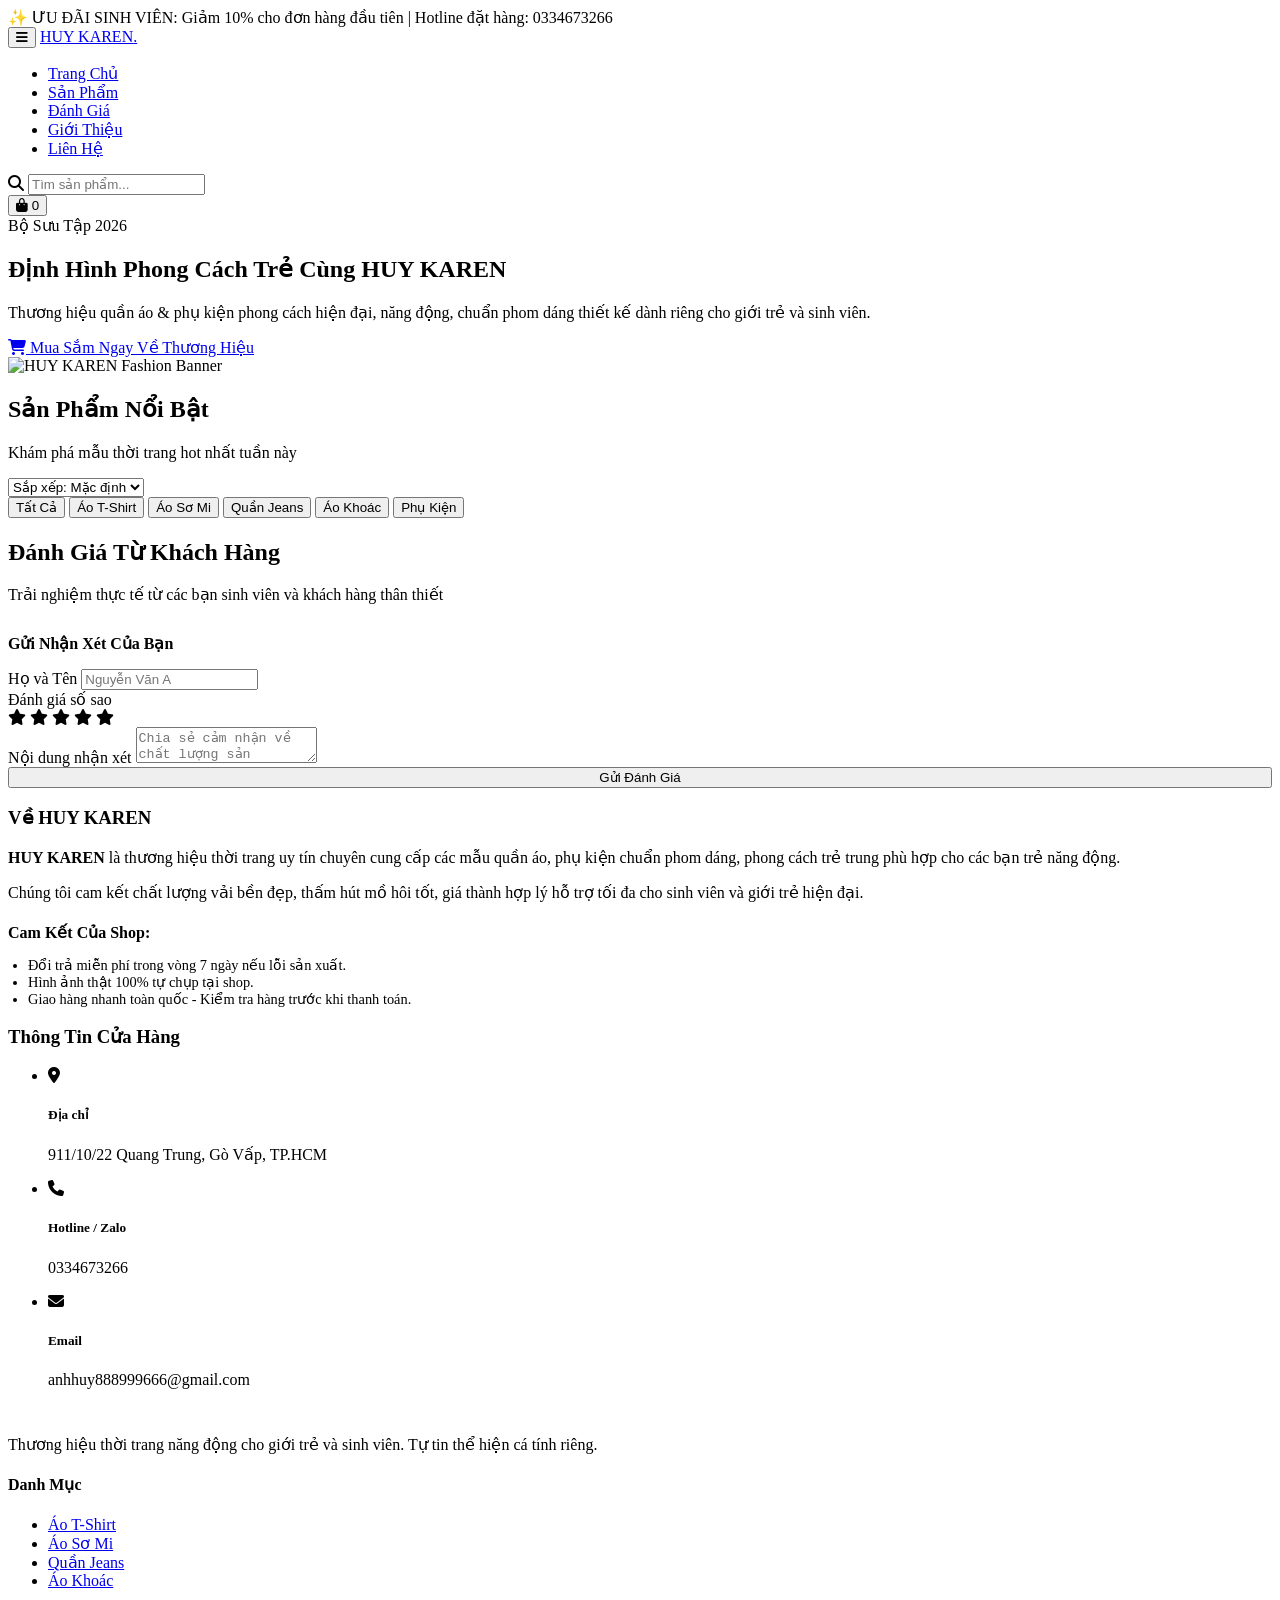
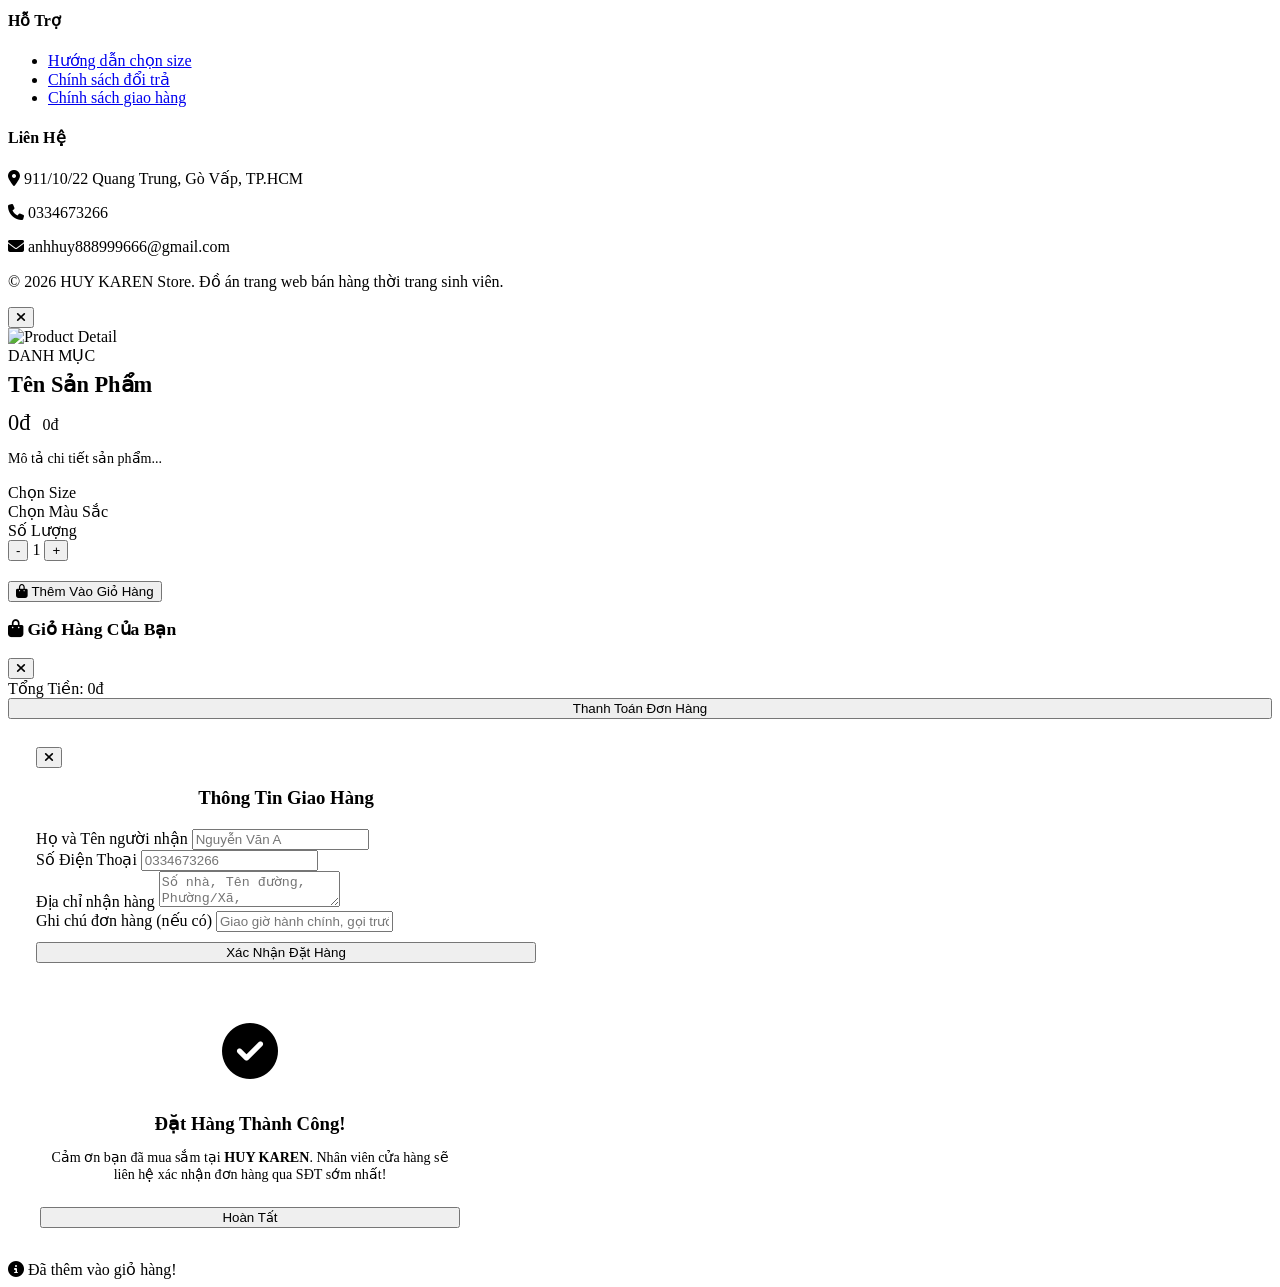
==== index.html @ 34efb500 "Rename banhang.html to index.html" ====
<!DOCTYPE html>
<html lang="vi">
<head>
    <meta charset="UTF-8">
    <meta name="viewport" content="width=device-width, initial-scale=1.0">
    <title>HUY KAREN - Thời Trang Trẻ & Hiện Đại</title>

    <!-- FontAwesome Icons -->
    <link rel="stylesheet" href="https://cdnjs.cloudflare.com/ajax/libs/font-awesome/6.4.0/css/all.min.css">

    <!-- Google Fonts -->
    <link href="https://fonts.googleapis.com/css2?family=Plus+Jakarta+Sans:wght@300;400;500;600;700;800&display=swap" rel="stylesheet">

    <!-- CSS riêng -->
    <link rel="stylesheet" href="BANHANG.CSS">
</head>
<body>

    <!-- TOP ANNOUNCEMENT BAR -->
    <div class="top-bar">
        ✨ ƯU ĐÃI SINH VIÊN: Giảm <span>10%</span> cho đơn hàng đầu tiên | Hotline đặt hàng: <span>0334673266</span>
    </div>

    <!-- MAIN HEADER -->
    <header>
        <div class="container">
            <div class="nav-container">

                <!-- Mobile Menu Icon -->
                <button class="mobile-toggle" onclick="toggleMobileMenu()">
                    <i class="fa-solid fa-bars"></i>
                </button>

                <!-- Brand Logo -->
                <a href="#home" class="logo">
                    HUY KAREN<span>.</span>
                </a>

                <!-- Navigation Links -->
                <ul class="nav-menu" id="navMenu">
                    <li><a href="#home" class="nav-link active" onclick="closeMobileMenu()">Trang Chủ</a></li>
                    <li><a href="#products" class="nav-link" onclick="closeMobileMenu()">Sản Phẩm</a></li>
                    <li><a href="#reviews" class="nav-link" onclick="closeMobileMenu()">Đánh Giá</a></li>
                    <li><a href="#about" class="nav-link" onclick="closeMobileMenu()">Giới Thiệu</a></li>
                    <li><a href="#contact" class="nav-link" onclick="closeMobileMenu()">Liên Hệ</a></li>
                </ul>

                <!-- Action Controls -->
                <div class="nav-actions">
                    <div class="search-box">
                        <i class="fa-solid fa-magnifying-glass"></i>
                        <input type="text" id="searchInput" onkeyup="handleSearch()" placeholder="Tìm sản phẩm...">
                    </div>

                    <button class="cart-btn" onclick="openCartDrawer()">
                        <i class="fa-solid fa-bag-shopping"></i>
                        <span class="cart-badge" id="cartBadge">0</span>
                    </button>
                </div>
            </div>
        </div>
    </header>

    <main>
        <!-- HERO BANNER -->
        <section class="hero" id="home">
            <div class="container">
                <div class="hero-grid">
                    <div>
                        <span class="hero-tag">Bộ Sưu Tập 2026</span>
                        <h1 class="hero-title">Định Hình Phong Cách Trẻ Cùng HUY KAREN</h1>
                        <p class="hero-subtitle">
                            Thương hiệu quần áo & phụ kiện phong cách hiện đại, năng động,
                            chuẩn phom dáng thiết kế dành riêng cho giới trẻ và sinh viên.
                        </p>

                        <div>
                            <a href="#products" class="btn btn-primary">
                                <i class="fa-solid fa-cart-shopping"></i> Mua Sắm Ngay
                            </a>
                            <a href="#about" class="btn btn-secondary">Về Thương Hiệu</a>
                        </div>
                    </div>

                    <div class="hero-img">
                        <img src="https://images.unsplash.com/photo-1483985988355-763728e1935b?q=80&w=800&auto=format&fit=crop" alt="HUY KAREN Fashion Banner">
                    </div>
                </div>
            </div>
        </section>

        <!-- PRODUCT SECTION -->
        <section class="container" id="products">
            <div class="section-header">
                <div class="section-title">
                    <h2>Sản Phẩm Nổi Bật</h2>
                    <p>Khám phá mẫu thời trang hot nhất tuần này</p>
                </div>

                <!-- Sort Filter -->
                <div class="filter-controls">
                    <select class="select-custom" id="sortSelect" onchange="applyFilters()">
                        <option value="default">Sắp xếp: Mặc định</option>
                        <option value="price-asc">Giá: Thấp đến Cao</option>
                        <option value="price-desc">Giá: Cao đến Thấp</option>
                    </select>
                </div>
            </div>

            <!-- Category Pills -->
            <div class="category-pills">
                <button class="pill-btn active" onclick="filterCategory('All', this)">Tất Cả</button>
                <button class="pill-btn" onclick="filterCategory('Áo T-Shirt', this)">Áo T-Shirt</button>
                <button class="pill-btn" onclick="filterCategory('Áo Sơ Mi', this)">Áo Sơ Mi</button>
                <button class="pill-btn" onclick="filterCategory('Quần Jeans', this)">Quần Jeans</button>
                <button class="pill-btn" onclick="filterCategory('Áo Khoác', this)">Áo Khoác</button>
                <button class="pill-btn" onclick="filterCategory('Phụ Kiện', this)">Phụ Kiện</button>
            </div>

            <!-- Product Grid -->
            <div class="product-grid" id="productGrid">
                <!-- JavaScript render sản phẩm tự động -->
            </div>
        </section>

        <!-- REVIEWS SECTION -->
        <section class="container" id="reviews">
            <div class="reviews-section">
                <div class="container">
                    <div class="section-title" style="margin-bottom: 30px;">
                        <h2>Đánh Giá Từ Khách Hàng</h2>
                        <p>Trải nghiệm thực tế từ các bạn sinh viên và khách hàng thân thiết</p>
                    </div>

                    <div class="reviews-grid">
                        <!-- Review List -->
                        <div id="reviewsList">
                            <!-- JavaScript render đánh giá -->
                        </div>

                        <!-- Add Review Form -->
                        <div class="review-form-box">
                            <h4 style="margin-bottom: 16px; font-weight: 800;">Gửi Nhận Xét Của Bạn</h4>

                            <form id="reviewForm" onsubmit="submitReview(event)">
                                <div class="form-group">
                                    <label>Họ và Tên</label>
                                    <input type="text" id="revName" class="form-control" placeholder="Nguyễn Văn A" required>
                                </div>

                                <div class="form-group">
                                    <label>Đánh giá số sao</label>
                                    <div class="star-rating-input" id="starInput">
                                        <i class="fa-solid fa-star active" onclick="setRating(1)"></i>
                                        <i class="fa-solid fa-star active" onclick="setRating(2)"></i>
                                        <i class="fa-solid fa-star active" onclick="setRating(3)"></i>
                                        <i class="fa-solid fa-star active" onclick="setRating(4)"></i>
                                        <i class="fa-solid fa-star active" onclick="setRating(5)"></i>
                                    </div>
                                </div>

                                <div class="form-group">
                                    <label>Nội dung nhận xét</label>
                                    <textarea id="revComment" class="form-control" placeholder="Chia sẻ cảm nhận về chất lượng sản phẩm..." required></textarea>
                                </div>

                                <button type="submit" class="btn btn-primary" style="width: 100%; justify-content: center;">
                                    Gửi Đánh Giá
                                </button>
                            </form>
                        </div>
                    </div>
                </div>
            </div>
        </section>

        <!-- ABOUT & CONTACT SECTION -->
        <section class="container" id="about">
            <div class="info-section">

                <!-- About Us -->
                <div class="about-box">
                    <h3>Về HUY KAREN</h3>
                    <p>
                        <b>HUY KAREN</b> là thương hiệu thời trang uy tín chuyên cung cấp
                        các mẫu quần áo, phụ kiện chuẩn phom dáng, phong cách trẻ trung
                        phù hợp cho các bạn trẻ năng động.
                    </p>
                    <p>
                        Chúng tôi cam kết chất lượng vải bền đẹp, thấm hút mồ hôi tốt,
                        giá thành hợp lý hỗ trợ tối đa cho sinh viên và giới trẻ hiện đại.
                    </p>

                    <div style="margin-top: 20px;">
                        <h4 style="font-weight:700; margin-bottom:8px;">Cam Kết Của Shop:</h4>
                        <ul style="padding-left: 20px; color: var(--text-muted); font-size: 0.9rem;">
                            <li>Đổi trả miễn phí trong vòng 7 ngày nếu lỗi sản xuất.</li>
                            <li>Hình ảnh thật 100% tự chụp tại shop.</li>
                            <li>Giao hàng nhanh toàn quốc - Kiểm tra hàng trước khi thanh toán.</li>
                        </ul>
                    </div>
                </div>

                <!-- Contact Info -->
                <div class="contact-box" id="contact">
                    <h3>Thông Tin Cửa Hàng</h3>
                    <ul class="contact-list">
                        <li class="contact-item">
                            <div class="contact-icon"><i class="fa-solid fa-location-dot"></i></div>
                            <div class="contact-details">
                                <h5>Địa chỉ</h5>
                                <p>911/10/22 Quang Trung, Gò Vấp, TP.HCM</p>
                            </div>
                        </li>

                        <li class="contact-item">
                            <div class="contact-icon"><i class="fa-solid fa-phone"></i></div>
                            <div class="contact-details">
                                <h5>Hotline / Zalo</h5>
                                <p>0334673266</p>
                            </div>
                        </li>

                        <li class="contact-item">
                            <div class="contact-icon"><i class="fa-solid fa-envelope"></i></div>
                            <div class="contact-details">
                                <h5>Email</h5>
                                <p>anhhuy888999666@gmail.com</p>
                            </div>
                        </li>
                    </ul>
                </div>
            </div>
        </section>
    </main>

    <!-- FOOTER -->
    <footer>
        <div class="container">
            <div class="footer-grid">
                <div>
                    <a href="#" class="logo" style="color: #fff;">HUY KAREN<span>.</span></a>
                    <p style="margin-top: 12px;">
                        Thương hiệu thời trang năng động cho giới trẻ và sinh viên.
                        Tự tin thể hiện cá tính riêng.
                    </p>
                </div>

                <div>
                    <h4>Danh Mục</h4>
                    <ul class="footer-links">
                        <li><a href="#products">Áo T-Shirt</a></li>
                        <li><a href="#products">Áo Sơ Mi</a></li>
                        <li><a href="#products">Quần Jeans</a></li>
                        <li><a href="#products">Áo Khoác</a></li>
                    </ul>
                </div>

                <div>
                    <h4>Hỗ Trợ</h4>
                    <ul class="footer-links">
                        <li><a href="#">Hướng dẫn chọn size</a></li>
                        <li><a href="#">Chính sách đổi trả</a></li>
                        <li><a href="#">Chính sách giao hàng</a></li>
                    </ul>
                </div>

                <div>
                    <h4>Liên Hệ</h4>
                    <p><i class="fa-solid fa-location-dot"></i> 911/10/22 Quang Trung, Gò Vấp, TP.HCM</p>
                    <p style="margin-top: 6px;"><i class="fa-solid fa-phone"></i> 0334673266</p>
                    <p style="margin-top: 6px;"><i class="fa-solid fa-envelope"></i> anhhuy888999666@gmail.com</p>
                </div>
            </div>

            <div class="footer-bottom">
                <p>&copy; 2026 HUY KAREN Store. Đồ án trang web bán hàng thời trang sinh viên.</p>
            </div>
        </div>
    </footer>

    <!-- MODALS & DRAWERS -->

    <!-- Modal Xem Chi Tiết Sản Phẩm -->
    <div class="modal-overlay" id="productModal">
        <div class="modal-card">
            <button class="modal-close" onclick="closeProductModal()">
                <i class="fa-solid fa-xmark"></i>
            </button>

            <div class="product-detail-grid">
                <img id="modalImg" src="" alt="Product Detail" class="detail-img">

                <div class="detail-content">
                    <span id="modalCat" class="product-cat">DANH MỤC</span>
                    <h2 id="modalTitle" style="font-size: 1.4rem; font-weight: 800; margin: 6px 0;">Tên Sản Phẩm</h2>
                    <div id="modalRating" class="product-rating"></div>

                    <div style="margin: 12px 0;">
                        <span id="modalPrice" class="price-current" style="font-size: 1.4rem;">0đ</span>
                        <span id="modalOldPrice" class="price-old" style="margin-left: 8px;">0đ</span>
                    </div>

                    <p id="modalDesc" style="font-size: 0.88rem; color: var(--text-muted); margin-bottom: 16px;">
                        Mô tả chi tiết sản phẩm...
                    </p>

                    <!-- Chọn Size -->
                    <div class="option-group">
                        <div class="option-title">Chọn Size</div>
                        <div class="size-selector" id="sizeSelector">
                            <!-- Render kích thước -->
                        </div>
                    </div>

                    <!-- Chọn Màu Sắc -->
                    <div class="option-group">
                        <div class="option-title">Chọn Màu Sắc</div>
                        <div class="color-selector" id="colorSelector">
                            <!-- Render màu sắc -->
                        </div>
                    </div>

                    <!-- Chọn Số Lượng -->
                    <div class="option-group">
                        <div class="option-title">Số Lượng</div>
                        <div class="qty-picker">
                            <button onclick="changeModalQty(-1)">-</button>
                            <span id="modalQty">1</span>
                            <button onclick="changeModalQty(1)">+</button>
                        </div>
                    </div>

                    <button class="btn btn-primary" onclick="addModalToCart()" style="margin-top: 20px; justify-content: center;">
                        <i class="fa-solid fa-bag-shopping"></i> Thêm Vào Giỏ Hàng
                    </button>
                </div>
            </div>
        </div>
    </div>

    <!-- Slide Drawer Giỏ Hàng -->
    <div class="cart-drawer" id="cartDrawer">
        <div class="cart-header">
            <h3 style="font-weight: 800; font-size: 1.1rem;">
                <i class="fa-solid fa-bag-shopping"></i> Giỏ Hàng Của Bạn
            </h3>
            <button class="modal-close" style="position: static;" onclick="closeCartDrawer()">
                <i class="fa-solid fa-xmark"></i>
            </button>
        </div>

        <div class="cart-body" id="cartBody">
            <!-- Render danh sách sản phẩm trong giỏ -->
        </div>

        <div class="cart-footer">
            <div class="cart-total-row">
                <span>Tổng Tiền:</span>
                <span id="cartTotal" style="color: var(--accent);">0đ</span>
            </div>
            <button class="btn btn-primary" style="width: 100%; justify-content: center;" onclick="openCheckoutModal()">
                Thanh Toán Đơn Hàng
            </button>
        </div>
    </div>

    <!-- Modal Form Thanh Toán -->
    <div class="modal-overlay" id="checkoutModal">
        <div class="modal-card" style="max-width: 500px; padding: 28px;">
            <button class="modal-close" onclick="closeCheckoutModal()">
                <i class="fa-solid fa-xmark"></i>
            </button>

            <h3 style="font-weight: 800; margin-bottom: 20px; text-align: center;">Thông Tin Giao Hàng</h3>

            <form onsubmit="processCheckout(event)">
                <div class="form-group">
                    <label>Họ và Tên người nhận</label>
                    <input type="text" class="form-control" required placeholder="Nguyễn Văn A">
                </div>

                <div class="form-group">
                    <label>Số Điện Thoại</label>
                    <input type="tel" class="form-control" required placeholder="0334673266">
                </div>

                <div class="form-group">
                    <label>Địa chỉ nhận hàng</label>
                    <textarea class="form-control" required placeholder="Số nhà, Tên đường, Phường/Xã, Quận/Huyện..."></textarea>
                </div>

                <div class="form-group">
                    <label>Ghi chú đơn hàng (nếu có)</label>
                    <input type="text" class="form-control" placeholder="Giao giờ hành chính, gọi trước khi giao...">
                </div>

                <button type="submit" class="btn btn-primary" style="width: 100%; justify-content: center; margin-top: 10px;">
                    Xác Nhận Đặt Hàng
                </button>
            </form>
        </div>
    </div>

    <!-- Modal Thông Báo Đặt Hàng Thành Công -->
    <div class="modal-overlay" id="successModal">
        <div class="modal-card" style="max-width: 420px; padding: 32px; text-align: center;">
            <i class="fa-solid fa-circle-check" style="font-size: 3.5rem; color: var(--success); margin-bottom: 16px;"></i>
            <h3 style="font-weight: 800; margin-bottom: 8px;">Đặt Hàng Thành Công!</h3>
            <p style="font-size: 0.88rem; color: var(--text-muted); margin-bottom: 24px;">
                Cảm ơn bạn đã mua sắm tại <b>HUY KAREN</b>. Nhân viên cửa hàng sẽ liên hệ xác nhận đơn hàng qua SĐT sớm nhất!
            </p>
            <button class="btn btn-primary" style="justify-content: center; width: 100%;" onclick="closeSuccessModal()">
                Hoàn Tất
            </button>
        </div>
    </div>

    <!-- Custom Toast Message -->
    <div class="toast-msg" id="toastMsg">
        <i class="fa-solid fa-circle-info"></i>
        <span id="toastText">Đã thêm vào giỏ hàng!</span>
    </div>

    <!-- JavaScript riêng -->
    <script src="BANHANG.JS" defer></script>

</body>
</html>
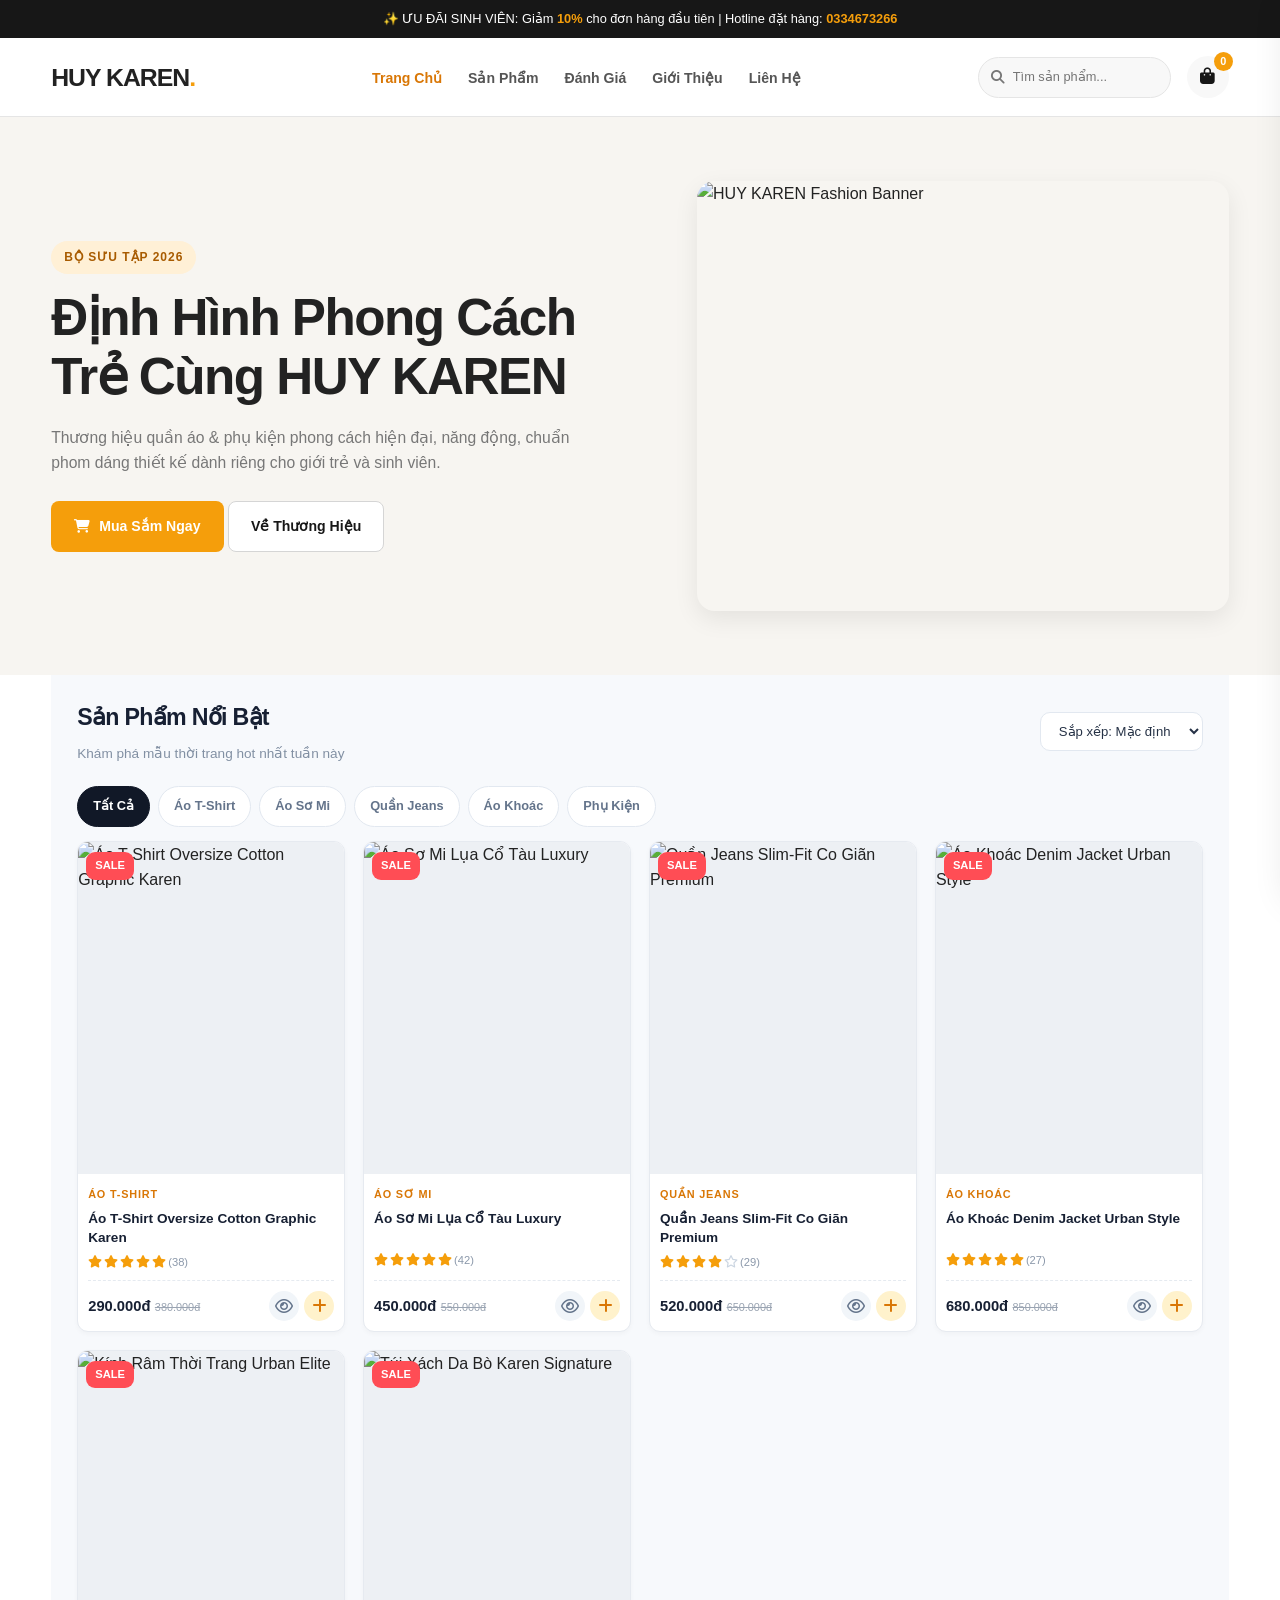
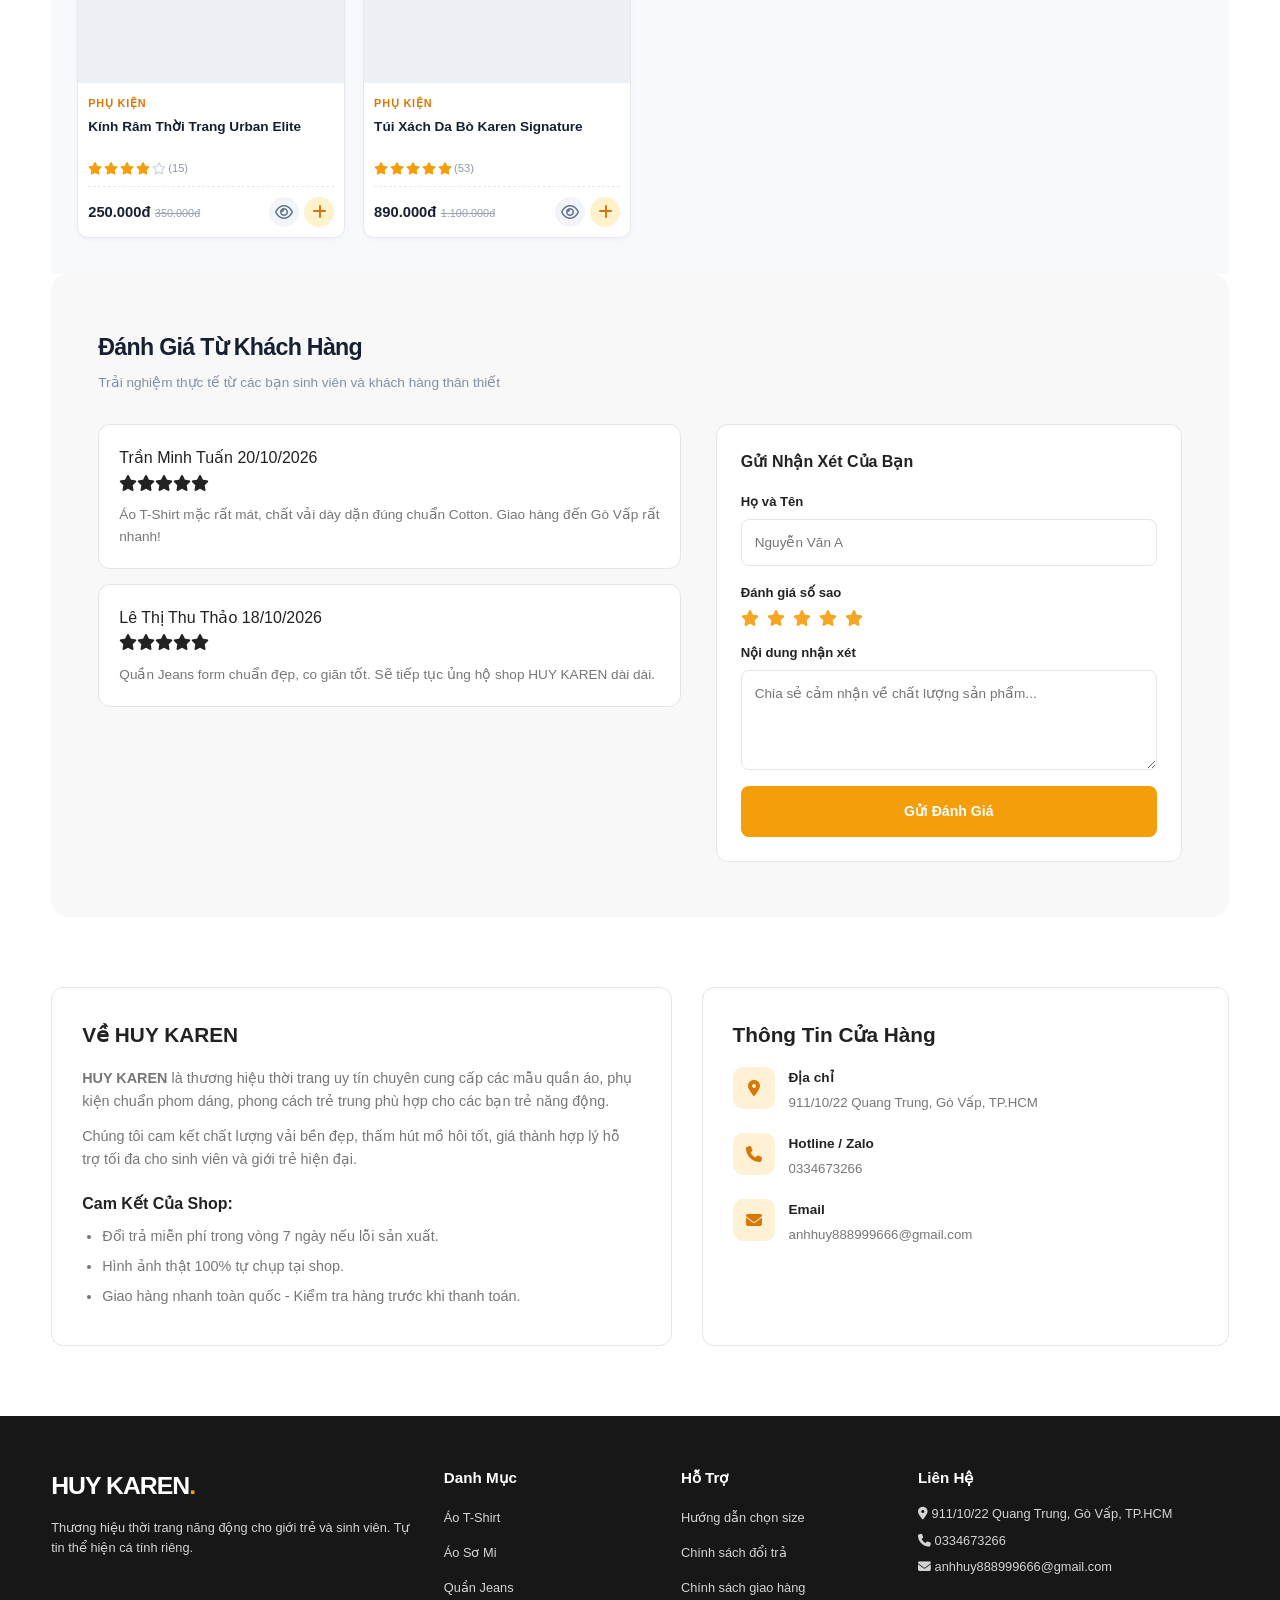
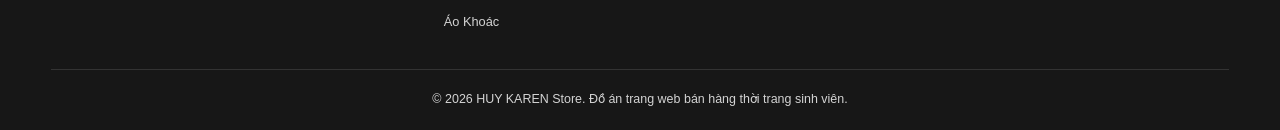
==== commit 5bd0540c: "Update print statement from 'Hello' to 'Goodbye'" ====
--- a/index.html
+++ b/index.html
@@ -12,7 +12,7 @@
     <link href="https://fonts.googleapis.com/css2?family=Plus+Jakarta+Sans:wght@300;400;500;600;700;800&display=swap" rel="stylesheet">
 
     <!-- CSS riêng -->
-    <link rel="stylesheet" href="BANHANG.CSS">
+    <link rel="stylesheet" href="banhang.css">
 </head>
 <body>
 
@@ -423,7 +423,7 @@
     </div>
 
     <!-- JavaScript riêng -->
-    <script src="BANHANG.JS" defer></script>
+    <script src="banhang.js" defer></script>
 
 </body>
 </html>
--- a/banhang.css
+++ b/banhang.css
@@ -0,0 +1,1398 @@
+:root {
+    --primary: #171717;
+    --accent: #f59e0b;
+    --accent-dark: #d97706;
+    --text-main: #222222;
+    --text-muted: #777777;
+    --bg-light: #f8f8f8;
+    --white: #ffffff;
+    --border: #e5e5e5;
+    --success: #16a34a;
+    --shadow: 0 8px 24px rgba(0, 0, 0, 0.08);
+    --radius: 12px;
+}
+
+* {
+    margin: 0;
+    padding: 0;
+    box-sizing: border-box;
+}
+
+html {
+    scroll-behavior: smooth;
+    scroll-padding-top: 100px;
+}
+
+body {
+    font-family: "Plus Jakarta Sans", sans-serif;
+    color: var(--text-main);
+    background: var(--white);
+    line-height: 1.6;
+}
+
+button,
+input,
+select,
+textarea {
+    font: inherit;
+}
+
+button {
+    cursor: pointer;
+}
+
+a {
+    color: inherit;
+    text-decoration: none;
+}
+
+img {
+    display: block;
+    max-width: 100%;
+}
+
+.container {
+    width: min(1200px, 92%);
+    margin: 0 auto;
+}
+
+/* TOP BAR */
+.top-bar {
+    padding: 9px 15px;
+    background: var(--primary);
+    color: var(--white);
+    text-align: center;
+    font-size: 0.8rem;
+}
+
+.top-bar span {
+    color: var(--accent);
+    font-weight: 800;
+}
+
+/* HEADER */
+header {
+    position: sticky;
+    top: 0;
+    z-index: 100;
+    background: var(--white);
+    border-bottom: 1px solid var(--border);
+}
+
+.nav-container {
+    min-height: 78px;
+    display: flex;
+    align-items: center;
+    justify-content: space-between;
+    gap: 24px;
+}
+
+.logo {
+    flex-shrink: 0;
+    font-size: 1.55rem;
+    font-weight: 800;
+    letter-spacing: -1px;
+}
+
+.logo span {
+    color: var(--accent);
+}
+
+.nav-menu {
+    display: flex;
+    align-items: center;
+    gap: 26px;
+    list-style: none;
+}
+
+.nav-link {
+    color: #555;
+    font-size: 0.88rem;
+    font-weight: 600;
+    transition: color 0.2s;
+}
+
+.nav-link:hover,
+.nav-link.active {
+    color: var(--accent-dark);
+}
+
+.nav-actions {
+    display: flex;
+    align-items: center;
+    gap: 16px;
+}
+
+.search-box {
+    display: flex;
+    align-items: center;
+    gap: 8px;
+    padding: 9px 12px;
+    background: var(--bg-light);
+    border: 1px solid var(--border);
+    border-radius: 30px;
+}
+
+.search-box i {
+    color: var(--text-muted);
+    font-size: 0.85rem;
+}
+
+.search-box input {
+    width: 145px;
+    border: 0;
+    outline: 0;
+    background: transparent;
+    font-size: 0.8rem;
+}
+
+.cart-btn {
+    position: relative;
+    width: 42px;
+    height: 42px;
+    border: 0;
+    border-radius: 50%;
+    background: var(--bg-light);
+    color: var(--primary);
+    font-size: 1.05rem;
+}
+
+.cart-badge {
+    position: absolute;
+    top: -4px;
+    right: -4px;
+    display: grid;
+    place-items: center;
+    min-width: 19px;
+    height: 19px;
+    padding: 0 4px;
+    border-radius: 20px;
+    background: var(--accent);
+    color: var(--white);
+    font-size: 0.68rem;
+    font-weight: 800;
+}
+
+.mobile-toggle {
+    display: none;
+    border: 0;
+    background: transparent;
+    font-size: 1.3rem;
+}
+
+/* BUTTONS */
+.btn {
+    display: inline-flex;
+    align-items: center;
+    gap: 9px;
+    padding: 13px 22px;
+    border: 1px solid transparent;
+    border-radius: 8px;
+    font-size: 0.88rem;
+    font-weight: 700;
+    transition: 0.2s ease;
+}
+
+.btn-primary {
+    background: var(--accent);
+    color: var(--white);
+}
+
+.btn-primary:hover {
+    background: var(--accent-dark);
+    transform: translateY(-2px);
+}
+
+.btn-secondary {
+    border-color: #d5d5d5;
+    background: var(--white);
+    color: var(--primary);
+}
+
+.btn-secondary:hover {
+    border-color: var(--primary);
+}
+
+/* HERO */
+.hero {
+    padding: 64px 0;
+    background: #f7f5f1;
+}
+
+.hero-grid {
+    display: grid;
+    grid-template-columns: 1fr 0.9fr;
+    align-items: center;
+    gap: 55px;
+}
+
+.hero-tag {
+    display: inline-block;
+    margin-bottom: 15px;
+    padding: 7px 13px;
+    border-radius: 30px;
+    background: #fff0d6;
+    color: #a85b00;
+    font-size: 0.75rem;
+    font-weight: 800;
+    text-transform: uppercase;
+    letter-spacing: 1px;
+}
+
+.hero-title {
+    max-width: 650px;
+    margin-bottom: 18px;
+    font-size: clamp(2.2rem, 4vw, 3.7rem);
+    font-weight: 800;
+    line-height: 1.15;
+    letter-spacing: -1.5px;
+}
+
+.hero-subtitle {
+    max-width: 550px;
+    margin-bottom: 26px;
+    color: var(--text-muted);
+    font-size: 0.98rem;
+}
+
+.hero-img {
+    overflow: hidden;
+    border-radius: 18px;
+    box-shadow: var(--shadow);
+}
+
+.hero-img img {
+    width: 100%;
+    height: 430px;
+    object-fit: cover;
+}
+
+/* SECTION HEADING */
+#products {
+    padding-top: 70px;
+    padding-bottom: 70px;
+}
+
+.section-header {
+    display: flex;
+    align-items: end;
+    justify-content: space-between;
+    gap: 20px;
+    margin-bottom: 26px;
+}
+
+.section-title h2 {
+    margin-bottom: 6px;
+    font-size: clamp(1.6rem, 3vw, 2rem);
+    font-weight: 800;
+    letter-spacing: -0.7px;
+}
+
+.section-title p {
+    color: var(--text-muted);
+    font-size: 0.9rem;
+}
+
+.select-custom {
+    padding: 11px 14px;
+    border: 1px solid var(--border);
+    border-radius: 8px;
+    outline: 0;
+    background: var(--white);
+    color: var(--text-main);
+    font-size: 0.82rem;
+}
+
+/* CATEGORY FILTERS */
+.category-pills {
+    display: flex;
+    flex-wrap: wrap;
+    gap: 10px;
+    margin-bottom: 28px;
+}
+
+.pill-btn {
+    padding: 9px 17px;
+    border: 1px solid var(--border);
+    border-radius: 30px;
+    background: var(--white);
+    color: #555;
+    font-size: 0.82rem;
+    font-weight: 600;
+    transition: 0.2s;
+}
+
+.pill-btn:hover,
+.pill-btn.active {
+    border-color: var(--primary);
+    background: var(--primary);
+    color: var(--white);
+}
+
+/* PRODUCT GRID */
+.product-grid {
+    display: grid;
+    grid-template-columns: repeat(auto-fill, minmax(240px, 1fr));
+    gap: 24px;
+}
+
+.product-card {
+    overflow: hidden;
+    border: 1px solid #eeeeee;
+    border-radius: var(--radius);
+    background: var(--white);
+    transition: transform 0.25s, box-shadow 0.25s;
+}
+
+.product-card:hover {
+    transform: translateY(-5px);
+    box-shadow: var(--shadow);
+}
+
+.product-image {
+    position: relative;
+    overflow: hidden;
+    background: var(--bg-light);
+}
+
+.product-image img {
+    width: 100%;
+    height: 285px;
+    object-fit: cover;
+    transition: transform 0.35s;
+}
+
+.product-card:hover .product-image img {
+    transform: scale(1.04);
+}
+
+.product-badge {
+    position: absolute;
+    top: 12px;
+    left: 12px;
+    padding: 5px 9px;
+    border-radius: 5px;
+    background: var(--accent);
+    color: var(--white);
+    font-size: 0.68rem;
+    font-weight: 800;
+}
+
+.product-info {
+    padding: 17px;
+}
+
+.product-cat {
+    color: var(--text-muted);
+    font-size: 0.7rem;
+    font-weight: 700;
+    text-transform: uppercase;
+    letter-spacing: 0.8px;
+}
+
+.product-name {
+    margin: 6px 0;
+    font-size: 0.95rem;
+    font-weight: 700;
+}
+
+.product-rating {
+    display: flex;
+    align-items: center;
+    gap: 5px;
+    color: #f5a623;
+    font-size: 0.78rem;
+}
+
+.product-rating span {
+    color: var(--text-muted);
+}
+
+.product-price {
+    display: flex;
+    align-items: center;
+    gap: 9px;
+    margin: 10px 0 14px;
+}
+
+.price-current {
+    color: var(--accent-dark);
+    font-size: 1rem;
+    font-weight: 800;
+}
+
+.price-old {
+    color: #999;
+    font-size: 0.78rem;
+    text-decoration: line-through;
+}
+
+.product-actions {
+    display: flex;
+    gap: 8px;
+}
+
+.product-actions button {
+    flex: 1;
+    padding: 10px;
+    border: 1px solid var(--primary);
+    border-radius: 7px;
+    background: var(--primary);
+    color: var(--white);
+    font-size: 0.78rem;
+    font-weight: 700;
+}
+
+.product-actions button:hover {
+    background: var(--accent-dark);
+    border-color: var(--accent-dark);
+}
+
+.product-actions .btn-detail {
+    background: var(--white);
+    color: var(--primary);
+}
+
+.product-actions .btn-detail:hover {
+    background: var(--bg-light);
+}
+
+/* REVIEWS */
+#reviews {
+    padding-bottom: 70px;
+}
+
+.reviews-section {
+    padding: 55px 0;
+    border-radius: 18px;
+    background: var(--bg-light);
+}
+
+.reviews-grid {
+    display: grid;
+    grid-template-columns: 1fr 0.8fr;
+    align-items: start;
+    gap: 35px;
+}
+
+#reviewsList {
+    display: grid;
+    gap: 15px;
+}
+
+.review-card {
+    padding: 20px;
+    border: 1px solid var(--border);
+    border-radius: var(--radius);
+    background: var(--white);
+}
+
+.review-card h4 {
+    margin-bottom: 5px;
+    font-size: 0.9rem;
+}
+
+.review-card p {
+    margin-top: 8px;
+    color: var(--text-muted);
+    font-size: 0.85rem;
+}
+
+.review-form-box {
+    padding: 24px;
+    border: 1px solid var(--border);
+    border-radius: var(--radius);
+    background: var(--white);
+}
+
+.star-rating-input {
+    display: flex;
+    gap: 8px;
+    color: #d5d5d5;
+    cursor: pointer;
+}
+
+.star-rating-input .active {
+    color: #f5a623;
+}
+
+/* FORMS */
+.form-group {
+    display: grid;
+    gap: 7px;
+    margin-bottom: 16px;
+}
+
+.form-group label {
+    font-size: 0.82rem;
+    font-weight: 700;
+}
+
+.form-control {
+    width: 100%;
+    padding: 12px 13px;
+    border: 1px solid var(--border);
+    border-radius: 8px;
+    outline: 0;
+    background: var(--white);
+    color: var(--text-main);
+    font-size: 0.85rem;
+}
+
+.form-control:focus {
+    border-color: var(--accent);
+    box-shadow: 0 0 0 3px rgba(245, 158, 11, 0.12);
+}
+
+textarea.form-control {
+    min-height: 100px;
+    resize: vertical;
+}
+
+/* ABOUT AND CONTACT */
+#about {
+    padding-bottom: 70px;
+}
+
+.info-section {
+    display: grid;
+    grid-template-columns: 1fr 0.85fr;
+    gap: 30px;
+}
+
+.about-box,
+.contact-box {
+    padding: 30px;
+    border: 1px solid var(--border);
+    border-radius: var(--radius);
+}
+
+.about-box h3,
+.contact-box h3 {
+    margin-bottom: 16px;
+    font-size: 1.3rem;
+    font-weight: 800;
+}
+
+.about-box p {
+    margin-bottom: 12px;
+    color: var(--text-muted);
+    font-size: 0.9rem;
+}
+
+.about-box li {
+    margin-bottom: 7px;
+}
+
+.contact-list {
+    display: grid;
+    gap: 20px;
+    list-style: none;
+}
+
+.contact-item {
+    display: flex;
+    align-items: flex-start;
+    gap: 14px;
+}
+
+.contact-icon {
+    display: grid;
+    place-items: center;
+    flex-shrink: 0;
+    width: 42px;
+    height: 42px;
+    border-radius: 10px;
+    background: #fff1d6;
+    color: var(--accent-dark);
+}
+
+.contact-details h5 {
+    margin-bottom: 3px;
+    font-size: 0.85rem;
+}
+
+.contact-details p {
+    color: var(--text-muted);
+    font-size: 0.83rem;
+    overflow-wrap: anywhere;
+}
+
+/* FOOTER */
+footer {
+    padding: 50px 0 20px;
+    background: var(--primary);
+    color: #d4d4d4;
+}
+
+.footer-grid {
+    display: grid;
+    grid-template-columns: 1.4fr 0.8fr 0.8fr 1.2fr;
+    gap: 30px;
+    padding-bottom: 35px;
+}
+
+.footer-grid h4 {
+    margin-bottom: 14px;
+    color: var(--white);
+    font-size: 0.95rem;
+}
+
+.footer-grid p {
+    font-size: 0.8rem;
+}
+
+.footer-links {
+    display: grid;
+    gap: 9px;
+    list-style: none;
+}
+
+.footer-links a {
+    color: #d4d4d4;
+    font-size: 0.8rem;
+}
+
+.footer-links a:hover {
+    color: var(--accent);
+}
+
+.footer-bottom {
+    padding-top: 20px;
+    border-top: 1px solid #333;
+    text-align: center;
+    font-size: 0.78rem;
+}
+
+/* MODAL */
+.modal-overlay {
+    position: fixed;
+    inset: 0;
+    z-index: 300;
+    display: none;
+    align-items: center;
+    justify-content: center;
+    padding: 20px;
+    background: rgba(0, 0, 0, 0.55);
+}
+
+.modal-overlay.active {
+    display: flex;
+}
+
+.modal-card {
+    position: relative;
+    width: min(900px, 100%);
+    max-height: 90vh;
+    overflow-y: auto;
+    padding: 30px;
+    border-radius: 16px;
+    background: var(--white);
+    box-shadow: var(--shadow);
+}
+
+.modal-close {
+    position: absolute;
+    top: 14px;
+    right: 14px;
+    z-index: 2;
+    display: grid;
+    place-items: center;
+    width: 36px;
+    height: 36px;
+    border: 0;
+    border-radius: 50%;
+    background: #f1f1f1;
+    color: var(--primary);
+    font-size: 1rem;
+}
+
+.modal-close:hover {
+    background: #e5e5e5;
+}
+
+.product-detail-grid {
+    display: grid;
+    grid-template-columns: 1fr 1fr;
+    gap: 30px;
+}
+
+.detail-img {
+    width: 100%;
+    height: 450px;
+    border-radius: 12px;
+    object-fit: cover;
+    background: var(--bg-light);
+}
+
+.detail-content {
+    padding: 10px 0;
+}
+
+.option-group {
+    margin-top: 18px;
+}
+
+.option-title {
+    margin-bottom: 9px;
+    font-size: 0.82rem;
+    font-weight: 800;
+}
+
+.size-selector,
+.color-selector {
+    display: flex;
+    flex-wrap: wrap;
+    gap: 8px;
+}
+
+.size-option,
+.color-option {
+    min-width: 38px;
+    min-height: 36px;
+    padding: 7px 12px;
+    border: 1px solid var(--border);
+    border-radius: 6px;
+    background: var(--white);
+    font-size: 0.8rem;
+}
+
+.size-option.active,
+.color-option.active {
+    border-color: var(--primary);
+    background: var(--primary);
+    color: var(--white);
+}
+
+.qty-picker {
+    display: inline-flex;
+    align-items: center;
+    gap: 18px;
+    padding: 5px 10px;
+    border: 1px solid var(--border);
+    border-radius: 7px;
+}
+
+.qty-picker button {
+    width: 25px;
+    border: 0;
+    background: transparent;
+    font-size: 1.1rem;
+}
+
+/* CART DRAWER */
+.cart-drawer {
+    position: fixed;
+    top: 0;
+    right: -440px;
+    z-index: 400;
+    display: flex;
+    flex-direction: column;
+    width: min(420px, 100%);
+    height: 100vh;
+    background: var(--white);
+    box-shadow: -10px 0 35px rgba(0, 0, 0, 0.12);
+    transition: right 0.3s ease;
+}
+
+.cart-drawer.active {
+    right: 0;
+}
+
+.cart-header {
+    display: flex;
+    align-items: center;
+    justify-content: space-between;
+    padding: 22px;
+    border-bottom: 1px solid var(--border);
+}
+
+.cart-body {
+    flex: 1;
+    overflow-y: auto;
+    padding: 20px;
+}
+
+.cart-item {
+    display: grid;
+    grid-template-columns: 75px 1fr;
+    gap: 14px;
+    padding: 15px 0;
+    border-bottom: 1px solid var(--border);
+}
+
+.cart-item img {
+    width: 75px;
+    height: 90px;
+    border-radius: 8px;
+    object-fit: cover;
+}
+
+.cart-item h4 {
+    margin-bottom: 5px;
+    font-size: 0.85rem;
+}
+
+.cart-item p {
+    color: var(--text-muted);
+    font-size: 0.78rem;
+}
+
+.cart-item-controls {
+    display: flex;
+    align-items: center;
+    gap: 10px;
+    margin-top: 8px;
+}
+
+.cart-item-controls button {
+    width: 25px;
+    height: 25px;
+    border: 1px solid var(--border);
+    border-radius: 5px;
+    background: var(--white);
+}
+
+.cart-remove {
+    margin-left: auto;
+    color: #dc2626;
+}
+
+.cart-footer {
+    padding: 22px;
+    border-top: 1px solid var(--border);
+}
+
+.cart-total-row {
+    display: flex;
+    justify-content: space-between;
+    margin-bottom: 16px;
+    font-weight: 800;
+}
+
+/* TOAST */
+.toast-msg {
+    position: fixed;
+    right: 24px;
+    bottom: 24px;
+    z-index: 500;
+    display: flex;
+    align-items: center;
+    gap: 10px;
+    max-width: calc(100% - 32px);
+    padding: 14px 18px;
+    border-radius: 9px;
+    background: var(--primary);
+    color: var(--white);
+    box-shadow: var(--shadow);
+    opacity: 0;
+    pointer-events: none;
+    transform: translateY(15px);
+    transition: 0.25s;
+}
+
+.toast-msg.show {
+    opacity: 1;
+    transform: translateY(0);
+}
+
+.toast-msg i {
+    color: var(--accent);
+}
+
+/* RESPONSIVE */
+@media (max-width: 992px) {
+    .nav-menu {
+        gap: 14px;
+    }
+
+    .search-box input {
+        width: 105px;
+    }
+
+    .hero-grid {
+        gap: 30px;
+    }
+
+    .hero-img img {
+        height: 360px;
+    }
+
+    .footer-grid {
+        grid-template-columns: repeat(2, 1fr);
+    }
+
+    .reviews-grid,
+    .info-section {
+        grid-template-columns: 1fr;
+    }
+}
+
+@media (max-width: 768px) {
+    .nav-container {
+        min-height: 68px;
+        gap: 12px;
+    }
+
+    .mobile-toggle {
+        display: block;
+    }
+
+    .logo {
+        font-size: 1.25rem;
+    }
+
+    .nav-menu {
+        position: absolute;
+        top: 100%;
+        left: 0;
+        right: 0;
+        display: none;
+        flex-direction: column;
+        align-items: stretch;
+        gap: 0;
+        padding: 10px 4%;
+        border-bottom: 1px solid var(--border);
+        background: var(--white);
+    }
+
+    .nav-menu.active {
+        display: flex;
+    }
+
+    .nav-menu li {
+        padding: 12px 0;
+        border-bottom: 1px solid #f1f1f1;
+    }
+
+    .nav-actions {
+        gap: 8px;
+    }
+
+    .search-box {
+        padding: 9px;
+    }
+
+    .search-box input {
+        width: 80px;
+    }
+
+    .hero {
+        padding: 42px 0;
+    }
+
+    .hero-grid {
+        grid-template-columns: 1fr;
+    }
+
+    .hero-title {
+        font-size: 2.2rem;
+    }
+
+    .hero-img img {
+        height: 300px;
+    }
+
+    .section-header {
+        align-items: flex-start;
+        flex-direction: column;
+    }
+
+    .product-grid {
+        grid-template-columns: repeat(2, minmax(0, 1fr));
+        gap: 14px;
+    }
+
+    .product-image img {
+        height: 220px;
+    }
+
+    .product-info {
+        padding: 12px;
+    }
+
+    .product-name {
+        font-size: 0.85rem;
+    }
+
+    .product-actions {
+        flex-direction: column;
+    }
+
+    .reviews-section {
+        padding: 35px 0;
+    }
+
+    .product-detail-grid {
+        grid-template-columns: 1fr;
+    }
+
+    .detail-img {
+        height: 300px;
+    }
+
+    .modal-card {
+        padding: 22px;
+    }
+}
+
+@media (max-width: 480px) {
+    .top-bar {
+        font-size: 0.68rem;
+    }
+
+    .logo {
+        font-size: 1.05rem;
+    }
+
+    .search-box input {
+        width: 65px;
+        font-size: 0.72rem;
+    }
+
+    .hero-title {
+        font-size: 1.9rem;
+    }
+
+    .hero-subtitle {
+        font-size: 0.88rem;
+    }
+
+    .hero-img img {
+        height: 250px;
+    }
+
+    .product-grid {
+        grid-template-columns: 1fr 1fr;
+        gap: 10px;
+    }
+
+    .product-image img {
+        height: 175px;
+    }
+
+    .product-info {
+        padding: 10px;
+    }
+
+    .price-current {
+        font-size: 0.88rem;
+    }
+
+    .footer-grid {
+        grid-template-columns: 1fr;
+    }
+
+    .about-box,
+    .contact-box {
+        padding: 22px;
+    }
+}
+/* Căn chỉnh ảnh sản phẩm */
+.product-img-wrapper {
+    position: relative;
+    width: 100%;
+    aspect-ratio: 4 / 5;
+    overflow: hidden;
+    background: #f3f3f3;
+}
+
+.product-img-wrapper img {
+    position: absolute;
+    inset: 0;
+    width: 100%;
+    height: 100%;
+    object-fit: cover;
+}
+
+/* Nút xem chi tiết và thêm giỏ hàng */
+.card-actions {
+    display: flex;
+    align-items: center;
+    gap: 8px;
+}
+
+.btn-icon {
+    width: 36px;
+    height: 36px;
+    border: none;
+    border-radius: 50%;
+    display: inline-flex;
+    align-items: center;
+    justify-content: center;
+    background: #f1f5f9;
+    color: #263238;
+    cursor: pointer;
+    transition: 0.2s ease;
+}
+
+.btn-icon:hover {
+    background: #263238;
+    color: #fff;
+    transform: translateY(-2px);
+}
+
+.btn-icon.btn-cart-add {
+    background: #fff0df;
+    color: #d97706;
+}
+
+.btn-icon.btn-cart-add:hover {
+    background: #d97706;
+    color: #fff;
+}
+
+/* Giữ các thẻ sản phẩm cao đều nhau */
+.product-card {
+    display: flex;
+    flex-direction: column;
+    height: 100%;
+}
+
+.product-info {
+    display: flex;
+    flex: 1;
+    flex-direction: column;
+}
+
+.product-bottom {
+    margin-top: auto;
+}
+/* ===== GIAO DIỆN SẢN PHẨM THEO HÌNH MẪU ===== */
+
+#products {
+    background: #f7f9fc;
+    padding: 24px 26px 36px;
+}
+
+.section-header {
+    display: flex;
+    justify-content: space-between;
+    align-items: center;
+    gap: 16px;
+    margin: 0 0 22px;
+}
+
+.section-title h2 {
+    margin: 0 0 6px;
+    font-size: 1.45rem;
+    font-weight: 800;
+    color: #172033;
+}
+
+.section-title p {
+    margin: 0;
+    font-size: 0.85rem;
+    color: #8290a3;
+}
+
+.filter-controls {
+    display: flex;
+    align-items: center;
+}
+
+.select-custom {
+    padding: 10px 14px;
+    border: 1px solid #e2e8f0;
+    border-radius: 10px;
+    background: #fff;
+    color: #263246;
+    font-size: 0.82rem;
+}
+
+.category-pills {
+    display: flex;
+    flex-wrap: wrap;
+    gap: 8px;
+    margin: 0 0 14px;
+}
+
+.pill-btn {
+    padding: 9px 15px;
+    border: 1px solid #e2e8f0;
+    border-radius: 22px;
+    background: #fff;
+    color: #64748b;
+    font-size: 0.8rem;
+    font-weight: 600;
+    cursor: pointer;
+}
+
+.pill-btn.active,
+.pill-btn:hover {
+    border-color: #111827;
+    background: #111827;
+    color: #fff;
+}
+
+.product-grid {
+    display: grid;
+    grid-template-columns: repeat(4, minmax(0, 1fr));
+    gap: 18px;
+    margin: 0;
+}
+
+.product-card {
+    min-width: 0;
+    overflow: hidden;
+    border: 1px solid #e6eaf0;
+    border-radius: 11px;
+    background: #fff;
+    box-shadow: 0 2px 5px rgba(15, 23, 42, 0.03);
+}
+
+.product-card:hover {
+    transform: translateY(-3px);
+    box-shadow: 0 8px 18px rgba(15, 23, 42, 0.08);
+}
+
+.product-img-wrapper {
+    position: relative;
+    width: 100%;
+    aspect-ratio: 4 / 5;
+    padding: 0;
+    overflow: hidden;
+    background: #edf0f4;
+}
+
+.product-img-wrapper img {
+    position: absolute;
+    inset: 0;
+    width: 100%;
+    height: 100%;
+    object-fit: cover;
+}
+
+.badge-sale {
+    position: absolute;
+    top: 10px;
+    left: 8px;
+    padding: 5px 9px;
+    border-radius: 9px;
+    background: #ff4d55;
+    color: #fff;
+    font-size: 0.7rem;
+    font-weight: 800;
+}
+
+.product-info {
+    display: flex;
+    flex: 1;
+    flex-direction: column;
+    padding: 12px 10px 10px;
+}
+
+.product-cat {
+    margin-bottom: 5px;
+    color: #d97706;
+    font-size: 0.68rem;
+    font-weight: 700;
+}
+
+.product-title {
+    display: -webkit-box;
+    min-height: 36px;
+    margin: 0 0 7px;
+    overflow: hidden;
+    color: #172033;
+    font-size: 0.85rem;
+    font-weight: 700;
+    line-height: 1.4;
+    -webkit-box-orient: vertical;
+    -webkit-line-clamp: 2;
+}
+
+.product-rating {
+    gap: 2px;
+    margin-bottom: 8px;
+    color: #f59e0b;
+    font-size: 0.78rem;
+}
+
+.product-rating span {
+    color: #8b98aa;
+    font-size: 0.7rem;
+}
+
+.product-bottom {
+    display: flex;
+    align-items: center;
+    justify-content: space-between;
+    gap: 6px;
+    margin-top: auto;
+    padding-top: 10px;
+    border-top: 1px dashed #e5eaf0;
+}
+
+.price-current {
+    color: #172033;
+    font-size: 0.92rem;
+    font-weight: 800;
+}
+
+.price-old {
+    color: #9aa4b2;
+    font-size: 0.68rem;
+}
+
+.card-actions {
+    display: flex;
+    flex-shrink: 0;
+    gap: 5px;
+}
+
+.btn-icon {
+    display: inline-flex;
+    width: 30px;
+    height: 30px;
+    align-items: center;
+    justify-content: center;
+    border: 0;
+    border-radius: 50%;
+    background: #f1f5f9;
+    color: #64748b;
+    cursor: pointer;
+}
+
+.btn-icon.btn-cart-add {
+    background: #fff2cc;
+    color: #d97706;
+}
+
+.btn-icon:hover,
+.btn-icon.btn-cart-add:hover {
+    background: #172033;
+    color: #fff;
+}
+
+/* Máy tính bảng */
+@media (max-width: 900px) {
+    .product-grid {
+        grid-template-columns: repeat(3, minmax(0, 1fr));
+    }
+}
+
+/* Điện thoại */
+@media (max-width: 600px) {
+    #products {
+        padding: 20px 12px;
+    }
+
+    .section-header {
+        align-items: flex-start;
+        flex-direction: column;
+    }
+
+    .product-grid {
+        grid-template-columns: repeat(2, minmax(0, 1fr));
+        gap: 12px;
+    }
+
+    .product-info {
+        padding: 10px 8px;
+    }
+
+    .product-title {
+        font-size: 0.8rem;
+    }
+}
